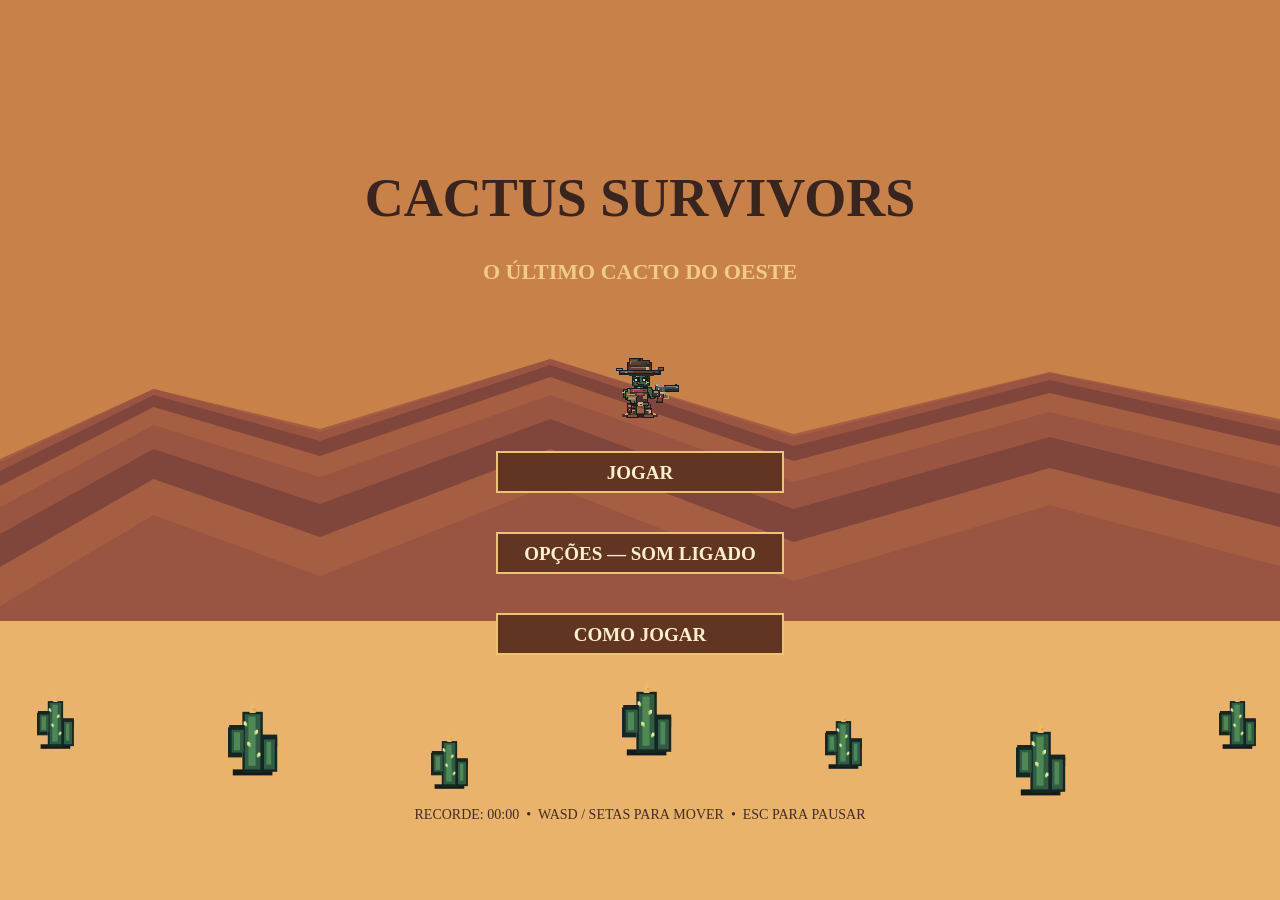
==== index.html @ ea129ab4 "Primeiro commit" ====
<!doctype html>
<html lang="pt-BR">
<head>
  <meta charset="utf-8"><meta name="viewport" content="width=device-width,initial-scale=1,maximum-scale=1,user-scalable=no">
  <meta name="theme-color" content="#271b1a"><title>Cactus Survivors: O Último Cacto do Oeste</title><link rel="stylesheet" href="style.css"><link rel="stylesheet" href="knowledge.css">
</head>
<body><main id="shell"><canvas id="game" aria-label="Cactus Survivors"></canvas><div id="touch" aria-label="Controles virtuais"><i></i></div><button id="interact" type="button" hidden>ABRIR BAÚ</button><div id="toast" aria-live="polite"></div></main><script src="js/network_questions.js"></script><script src="js/knowledge_chests.js"></script><script src="js/characters.js?v=forasteiros-3"></script><script src="js/player_sprite.js?v=forasteiros-3"></script><script src="js/weapon_visuals.js?v=forasteiros-3"></script><script src="js/elements.js"></script><script src="js/element_visuals.js"></script><script src="js/bosses.js"></script><script src="js/chests.js"></script><script src="js/main.js?v=forasteiros-3"></script></body>
</html>
---- style.css ----
*{box-sizing:border-box}html,body{margin:0;width:100%;height:100%;overflow:hidden;background:#21191a;color:#fff4d6;font-family:Georgia,'Trebuchet MS',sans-serif}body{display:grid;place-items:center}#shell{position:relative;width:min(100vw,1600px);height:min(100dvh,1000px);overflow:hidden;background:#30201a;box-shadow:0 0 60px #0009}canvas{width:100%;height:100%;display:block;touch-action:none;image-rendering:pixelated;image-rendering:crisp-edges}#touch{display:none;position:absolute;left:22px;bottom:24px;width:132px;height:132px;border:2px solid #fff7;border-radius:50%;background:#261b1a66;touch-action:none}#touch i{position:absolute;left:41px;top:41px;width:46px;height:46px;border-radius:50%;background:#e8bd78aa;border:2px solid #fff9}#toast{position:absolute;top:14%;left:50%;transform:translateX(-50%);font-weight:bold;letter-spacing:2px;text-shadow:2px 3px #331b16;font-size:clamp(18px,3vw,36px);pointer-events:none;text-align:center}.small{font-size:.55em;letter-spacing:1px}@media(max-width:800px),(pointer:coarse){#touch{display:block}#shell{height:100dvh;width:100vw}}
---- knowledge.css ----
#interact {
  display: none;
  position: absolute;
  z-index: 5;
  right: 24px;
  bottom: 34px;
  min-height: 52px;
  padding: 0 18px;
  border: 3px solid #e6c26e;
  border-radius: 8px;
  background: #382522ed;
  color: #fff0c8;
  font: bold 15px Georgia, serif;
  box-shadow: 0 4px 0 #1c1415, 0 0 18px #f5c46155;
  touch-action: manipulation;
}
#interact:not([hidden]) { display: block; }
@media (pointer: coarse), (max-width: 800px) {
  #interact { right: 18px; bottom: 28px; min-height: 58px; font-size: 16px; }
}
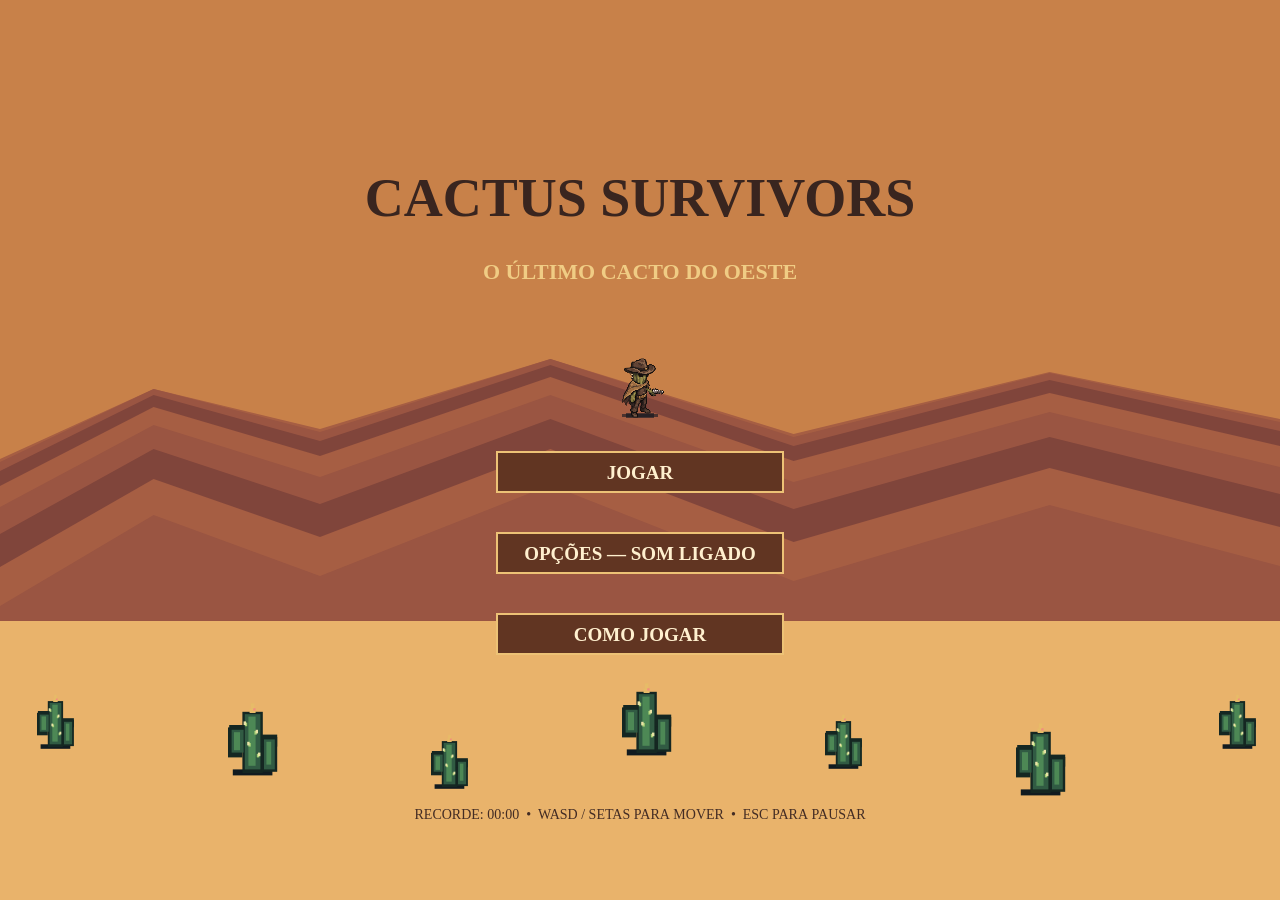
==== commit 0ac1e6e2: "atualização de sprites" ====
--- a/index.html
+++ b/index.html
@@ -4,5 +4,5 @@
   <meta charset="utf-8"><meta name="viewport" content="width=device-width,initial-scale=1,maximum-scale=1,user-scalable=no">
   <meta name="theme-color" content="#271b1a"><title>Cactus Survivors: O Último Cacto do Oeste</title><link rel="stylesheet" href="style.css"><link rel="stylesheet" href="knowledge.css">
 </head>
-<body><main id="shell"><canvas id="game" aria-label="Cactus Survivors"></canvas><div id="touch" aria-label="Controles virtuais"><i></i></div><button id="interact" type="button" hidden>ABRIR BAÚ</button><div id="toast" aria-live="polite"></div></main><script src="js/network_questions.js"></script><script src="js/knowledge_chests.js"></script><script src="js/characters.js?v=forasteiros-3"></script><script src="js/player_sprite.js?v=forasteiros-3"></script><script src="js/weapon_visuals.js?v=forasteiros-3"></script><script src="js/elements.js"></script><script src="js/element_visuals.js"></script><script src="js/bosses.js"></script><script src="js/chests.js"></script><script src="js/main.js?v=forasteiros-3"></script></body>
+<body><main id="shell"><canvas id="game" aria-label="Cactus Survivors"></canvas><div id="touch" aria-label="Controles virtuais"><i></i></div><button id="interact" type="button" hidden>ABRIR BAÚ</button><div id="toast" aria-live="polite"></div></main><script src="js/network_questions.js"></script><script src="js/knowledge_chests.js"></script><script src="js/characters.js?v=forasteiros-3"></script><script src="assets/characters/nopal/atlas.js?v=sprites-fix-2"></script><script src="js/nopal_sprite.js?v=bento-1"></script><script src="assets/characters/rosa/atlas.js?v=sprites-fix-2"></script><script src="js/rosa_sprite.js?v=sprites-fix-2"></script><script src="assets/characters/bento/atlas.js?v=bento-1"></script><script src="js/bento_sprite.js?v=bento-1"></script><script src="js/player_sprite.js?v=bento-1"></script><script src="js/weapon_visuals.js?v=forasteiros-3"></script><script src="js/elements.js"></script><script src="js/element_visuals.js"></script><script src="js/enemy_sprites.js?v=oponentes-1"></script><script src="js/bosses.js?v=oponentes-1"></script><script src="js/chests.js"></script><script src="js/main.js?v=bento-1"></script></body>
 </html>
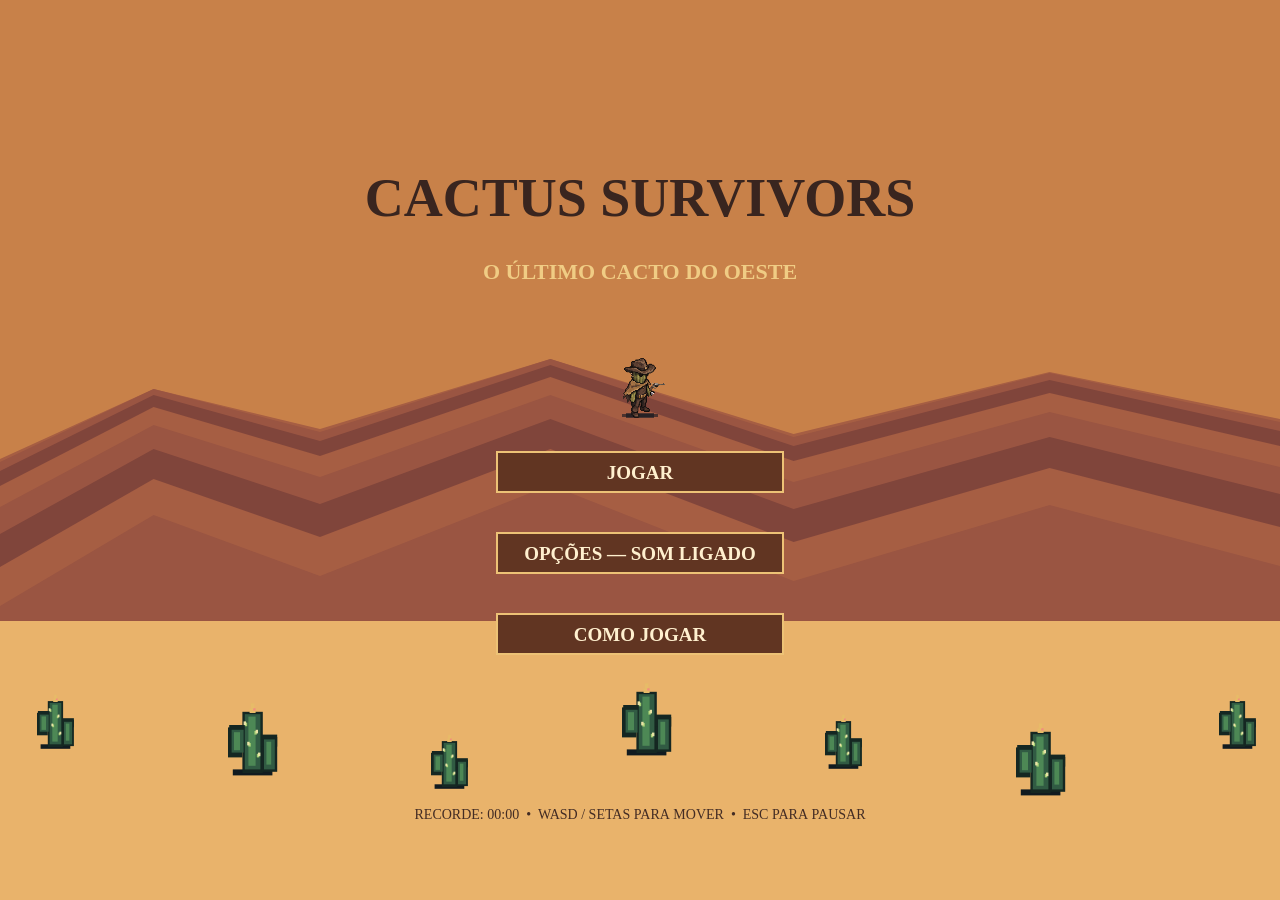
==== commit e04aa514: "Integra sprites direcionais, corrige membros e escala de armas e ajusta XP" ====
--- a/index.html
+++ b/index.html
@@ -4,5 +4,5 @@
   <meta charset="utf-8"><meta name="viewport" content="width=device-width,initial-scale=1,maximum-scale=1,user-scalable=no">
   <meta name="theme-color" content="#271b1a"><title>Cactus Survivors: O Último Cacto do Oeste</title><link rel="stylesheet" href="style.css"><link rel="stylesheet" href="knowledge.css">
 </head>
-<body><main id="shell"><canvas id="game" aria-label="Cactus Survivors"></canvas><div id="touch" aria-label="Controles virtuais"><i></i></div><button id="interact" type="button" hidden>ABRIR BAÚ</button><div id="toast" aria-live="polite"></div></main><script src="js/network_questions.js"></script><script src="js/knowledge_chests.js"></script><script src="js/characters.js?v=forasteiros-3"></script><script src="assets/characters/nopal/atlas.js?v=sprites-fix-2"></script><script src="js/nopal_sprite.js?v=bento-1"></script><script src="assets/characters/rosa/atlas.js?v=sprites-fix-2"></script><script src="js/rosa_sprite.js?v=sprites-fix-2"></script><script src="assets/characters/bento/atlas.js?v=bento-1"></script><script src="js/bento_sprite.js?v=bento-1"></script><script src="js/player_sprite.js?v=bento-1"></script><script src="js/weapon_visuals.js?v=forasteiros-3"></script><script src="js/elements.js"></script><script src="js/element_visuals.js"></script><script src="js/enemy_sprites.js?v=oponentes-1"></script><script src="js/bosses.js?v=oponentes-1"></script><script src="js/chests.js"></script><script src="js/main.js?v=bento-1"></script></body>
+<body><main id="shell"><canvas id="game" aria-label="Cactus Survivors"></canvas><div id="touch" aria-label="Controles virtuais"><i></i></div><button id="interact" type="button" hidden>ABRIR BAÚ</button><div id="toast" aria-live="polite"></div></main><script src="js/network_questions.js"></script><script src="js/knowledge_chests.js"></script><script src="js/characters.js?v=forasteiros-3"></script><script src="assets/characters/nopal/atlas.js?v=sprites-fix-2"></script><script src="assets/characters/nopal/walk_atlas.js?v=nopal-walk-1"></script><script src="js/nopal_sprite.js?v=limbs-3"></script><script src="assets/characters/rosa/atlas.js?v=sprites-fix-2"></script><script src="js/rosa_sprite.js?v=sprites-fix-2"></script><script src="assets/characters/bento/atlas.js?v=bento-1"></script><script src="js/bento_sprite.js?v=bento-1"></script><script src="assets/characters/iris/atlas.js?v=iris-1"></script><script src="js/iris_sprite.js?v=limbs-3"></script><script src="assets/weapons/atlas.js?v=limbs-3"></script><script src="js/weapon_sprites.js?v=limbs-3"></script><script src="js/player_sprite.js?v=limbs-3"></script><script src="js/weapon_visuals.js?v=limbs-3"></script><script src="js/elements.js"></script><script src="js/element_visuals.js"></script><script src="js/enemy_sprites.js?v=oponentes-1"></script><script src="js/bosses.js?v=oponentes-1"></script><script src="js/chests.js"></script><script src="js/main.js?v=limbs-3"></script></body>
 </html>
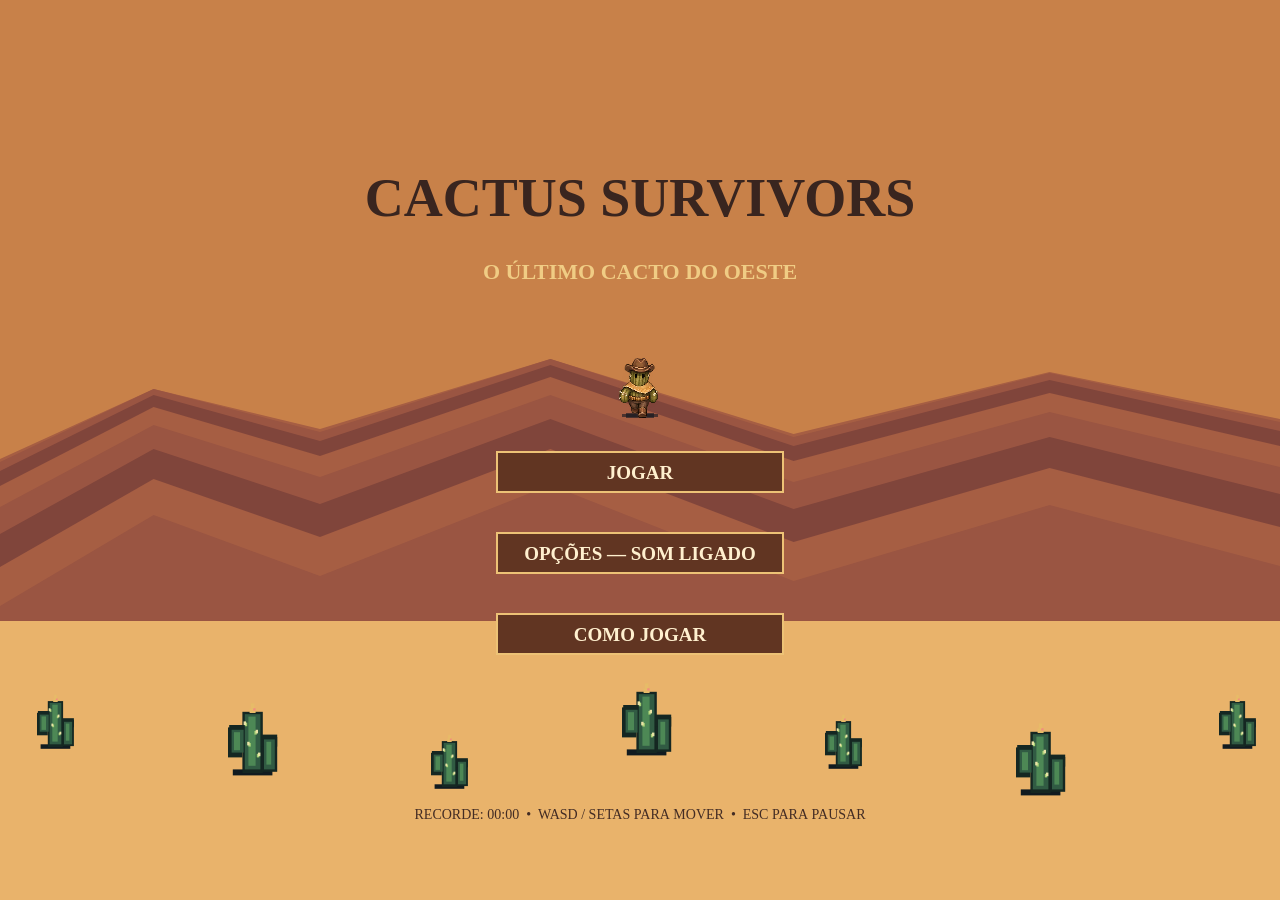
==== commit b4415a39: "atualização de sprites" ====
--- a/index.html
+++ b/index.html
@@ -4,5 +4,5 @@
   <meta charset="utf-8"><meta name="viewport" content="width=device-width,initial-scale=1,maximum-scale=1,user-scalable=no">
   <meta name="theme-color" content="#271b1a"><title>Cactus Survivors: O Último Cacto do Oeste</title><link rel="stylesheet" href="style.css"><link rel="stylesheet" href="knowledge.css">
 </head>
-<body><main id="shell"><canvas id="game" aria-label="Cactus Survivors"></canvas><div id="touch" aria-label="Controles virtuais"><i></i></div><button id="interact" type="button" hidden>ABRIR BAÚ</button><div id="toast" aria-live="polite"></div></main><script src="js/network_questions.js"></script><script src="js/knowledge_chests.js"></script><script src="js/characters.js?v=forasteiros-3"></script><script src="assets/characters/nopal/atlas.js?v=sprites-fix-2"></script><script src="assets/characters/nopal/walk_atlas.js?v=nopal-walk-1"></script><script src="js/nopal_sprite.js?v=limbs-3"></script><script src="assets/characters/rosa/atlas.js?v=sprites-fix-2"></script><script src="js/rosa_sprite.js?v=sprites-fix-2"></script><script src="assets/characters/bento/atlas.js?v=bento-1"></script><script src="js/bento_sprite.js?v=bento-1"></script><script src="assets/characters/iris/atlas.js?v=iris-1"></script><script src="js/iris_sprite.js?v=limbs-3"></script><script src="assets/weapons/atlas.js?v=limbs-3"></script><script src="js/weapon_sprites.js?v=limbs-3"></script><script src="js/player_sprite.js?v=limbs-3"></script><script src="js/weapon_visuals.js?v=limbs-3"></script><script src="js/elements.js"></script><script src="js/element_visuals.js"></script><script src="js/enemy_sprites.js?v=oponentes-1"></script><script src="js/bosses.js?v=oponentes-1"></script><script src="js/chests.js"></script><script src="js/main.js?v=limbs-3"></script></body>
+<body><main id="shell"><canvas id="game" aria-label="Cactus Survivors"></canvas><div id="touch" aria-label="Controles virtuais"><i></i></div><button id="interact" type="button" hidden>ABRIR BAÚ</button><div id="toast" aria-live="polite"></div></main><script src="js/network_questions.js"></script><script src="js/knowledge_chests.js"></script><script src="js/characters.js?v=forasteiros-3"></script><script src="js/hero_sprite.js?v=full-heroes-1"></script><script src="assets/characters/nopal/atlas.js?v=attack-zip-2"></script><script src="js/nopal_sprite.js?v=attack-zip-2"></script><script src="assets/characters/rosa/atlas.js?v=attack-zip-2"></script><script src="js/rosa_sprite.js?v=attack-zip-2"></script><script src="assets/characters/bento/atlas.js?v=attack-zip-2"></script><script src="js/bento_sprite.js?v=attack-zip-2"></script><script src="assets/characters/iris/atlas.js?v=attack-zip-2"></script><script src="js/iris_sprite.js?v=attack-zip-2"></script><script src="assets/weapons/atlas.js?v=full-heroes-1"></script><script src="js/weapon_sprites.js?v=full-heroes-1"></script><script src="js/player_sprite.js?v=limbs-3"></script><script src="js/weapon_visuals.js?v=limbs-3"></script><script src="js/elements.js"></script><script src="js/element_visuals.js"></script><script src="js/enemy_sprites.js?v=oponentes-1"></script><script src="js/bosses.js?v=oponentes-1"></script><script src="js/chests.js"></script><script src="js/main.js?v=full-heroes-1"></script></body>
 </html>
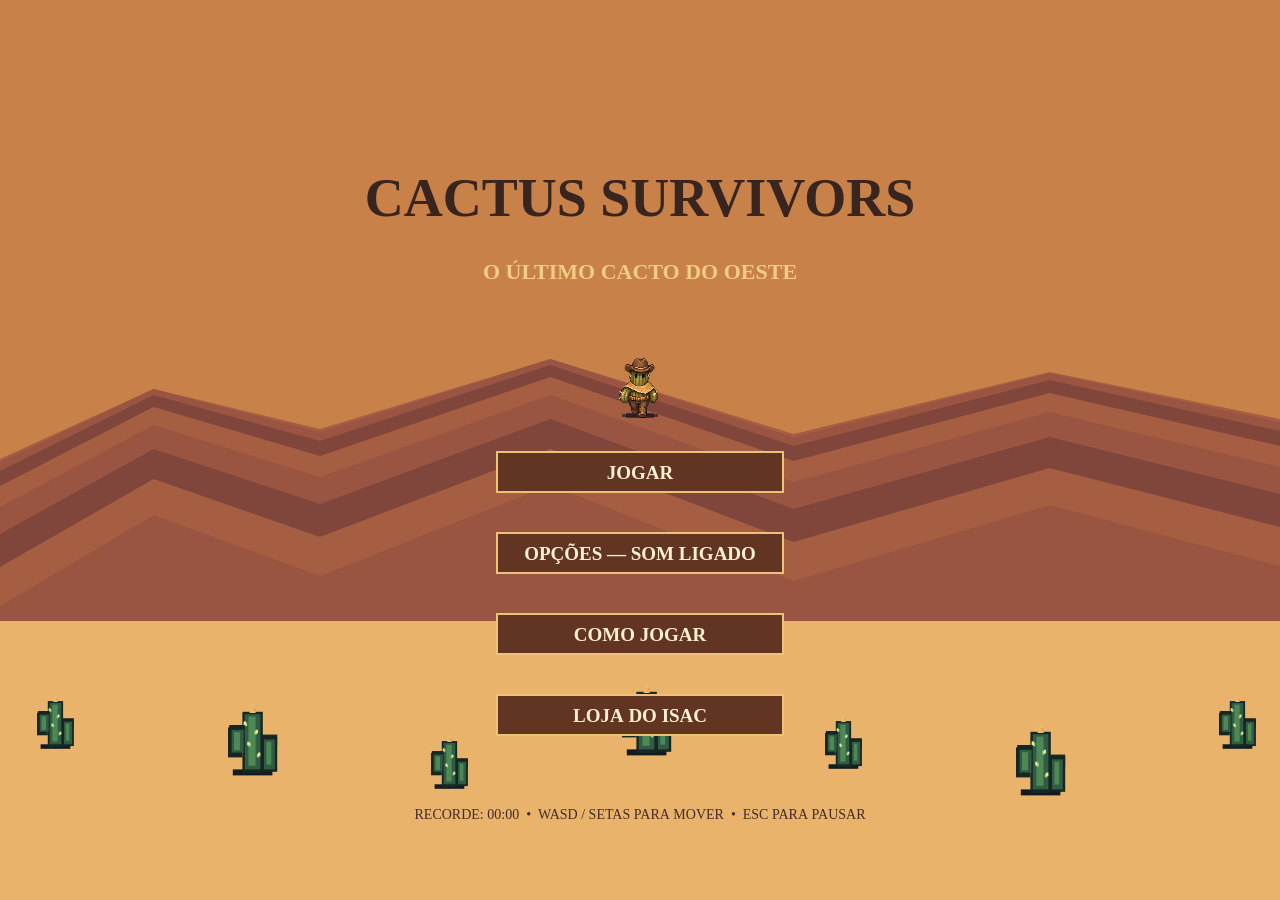
==== commit eeea68c8: "Adiciona loja do Isac e mapa noturno" ====
--- a/index.html
+++ b/index.html
@@ -2,7 +2,8 @@
 <html lang="pt-BR">
 <head>
   <meta charset="utf-8"><meta name="viewport" content="width=device-width,initial-scale=1,maximum-scale=1,user-scalable=no">
-  <meta name="theme-color" content="#271b1a"><title>Cactus Survivors: O Último Cacto do Oeste</title><link rel="stylesheet" href="style.css"><link rel="stylesheet" href="knowledge.css">
+  <meta name="theme-color" content="#271b1a"><title>Cactus Survivors: O Último Cacto do Oeste</title><link rel="stylesheet" href="style.css?v=d9fedc39ce6f"><link rel="stylesheet" href="knowledge.css?v=680a442a475b">
+<link rel="stylesheet" href="isac.css?v=e07f09617582">
 </head>
-<body><main id="shell"><canvas id="game" aria-label="Cactus Survivors"></canvas><div id="touch" aria-label="Controles virtuais"><i></i></div><button id="interact" type="button" hidden>ABRIR BAÚ</button><div id="toast" aria-live="polite"></div></main><script src="js/network_questions.js"></script><script src="js/knowledge_chests.js"></script><script src="js/characters.js?v=forasteiros-3"></script><script src="js/hero_sprite.js?v=full-heroes-1"></script><script src="assets/characters/nopal/atlas.js?v=attack-zip-2"></script><script src="js/nopal_sprite.js?v=attack-zip-2"></script><script src="assets/characters/rosa/atlas.js?v=attack-zip-2"></script><script src="js/rosa_sprite.js?v=attack-zip-2"></script><script src="assets/characters/bento/atlas.js?v=attack-zip-2"></script><script src="js/bento_sprite.js?v=attack-zip-2"></script><script src="assets/characters/iris/atlas.js?v=attack-zip-2"></script><script src="js/iris_sprite.js?v=attack-zip-2"></script><script src="assets/weapons/atlas.js?v=full-heroes-1"></script><script src="js/weapon_sprites.js?v=full-heroes-1"></script><script src="js/player_sprite.js?v=limbs-3"></script><script src="js/weapon_visuals.js?v=limbs-3"></script><script src="js/elements.js"></script><script src="js/element_visuals.js"></script><script src="js/enemy_sprites.js?v=oponentes-1"></script><script src="js/bosses.js?v=oponentes-1"></script><script src="js/chests.js"></script><script src="js/main.js?v=full-heroes-1"></script></body>
+<body><main id="shell"><canvas id="game" aria-label="Cactus Survivors"></canvas><div id="touch" aria-label="Controles virtuais"><i></i></div><button id="interact" type="button" hidden>ABRIR BAÚ</button><div id="toast" aria-live="polite"></div></main><script src="js/network_questions.js?v=7e2fc2d78112"></script><script src="js/knowledge_chests.js?v=2984dd0d96a0"></script><script src="js/characters.js?v=0403249a228d"></script><script src="js/hero_sprite.js?v=9be5f12971d1"></script><script src="assets/characters/nopal/atlas.js?v=f0010cd50173"></script><script src="js/nopal_sprite.js?v=aa68fd04f9b2"></script><script src="assets/characters/rosa/atlas.js?v=f31b38a8cde5"></script><script src="js/rosa_sprite.js?v=4b9fb126db58"></script><script src="assets/characters/bento/atlas.js?v=f5388ed360e8"></script><script src="js/bento_sprite.js?v=91dee4334da2"></script><script src="assets/characters/iris/atlas.js?v=13f47400ab70"></script><script src="js/iris_sprite.js?v=542cecf246bf"></script><script src="assets/weapons/atlas.js?v=117a889e0cb7"></script><script src="js/weapon_sprites.js?v=5b3ad38270f2"></script><script src="js/player_sprite.js?v=b60fff1ba753"></script><script src="js/weapon_visuals.js?v=b6d52a4c3034"></script><script src="js/elements.js?v=23c87957651c"></script><script src="js/element_visuals.js?v=f722e1b346d9"></script><script src="assets/enemy_atlas.js?v=2962190a5d9a"></script><script src="js/enemy_sprites.js?v=195541cc873a"></script><script src="js/bosses.js?v=448f88e6413d"></script><script src="js/chests.js?v=90a5de597657"></script><script src="js/desert_background.js?v=f326bb9c8323"></script><script src="js/isac_shop.js?v=cae0e222322a"></script><script src="js/main.js?v=1d02e4c597db"></script></body>
 </html>
--- a/isac.css
+++ b/isac.css
@@ -0,0 +1,17 @@
+#isac-panel[hidden]{display:none}
+#isac-panel{position:absolute;inset:0;z-index:8;overflow:auto;background:#1e1719f5;padding:clamp(10px,3vw,32px);color:#ffedc7;font:17px/1.5 Georgia,serif;overscroll-behavior:contain}
+.isac-wood{max-width:1040px;margin:auto;padding:clamp(14px,3vw,32px);border:4px solid #c79250;background:repeating-linear-gradient(0deg,#503222 0,#503222 46px,#593926 47px,#3c281f 49px);box-shadow:inset 0 0 0 3px #291e1b,0 6px 24px #0008}
+.isac-wood h1{font-size:clamp(20px,3vw,30px);text-align:center;margin:0 0 20px;border-bottom:2px solid #68bcb0;padding-bottom:14px;color:#ffe0a0;letter-spacing:1px}
+.isac-wood h2{font-size:20px;margin:0 0 12px}.isac-wood p{overflow-wrap:anywhere}
+.isac-shop-header,.isac-quiz-body{display:grid;grid-template-columns:clamp(80px,19vw,190px) minmax(0,1fr);gap:clamp(12px,3vw,28px);align-items:start}
+.isac-portrait{display:flex;flex-direction:column;align-items:center;gap:12px;text-align:center;padding:12px 4px;border:2px solid #a67a42;background:#211f22;min-width:0;color:#e9c78d}
+.isac-portrait img{display:block;max-width:100%;height:auto;object-fit:contain;image-rendering:pixelated}.isac-portrait small{font-size:12px}
+.isac-balance{color:#83e4cc;font-weight:bold;font-size:22px}.isac-category,.isac-reward,.isac-help{color:#e7cd9e;font-size:15px}
+.isac-dialogue{padding:14px;border-left:4px solid #68bcb0;background:#271e1de6}
+.isac-upgrades{display:grid;grid-template-columns:repeat(2,minmax(0,1fr));gap:16px;margin:20px 0}.isac-upgrade{padding:18px;border:2px solid #ad7c45;background:#2b2021e8}.isac-upgrade h2{color:#ffdc92}
+.isac-wood button{font:inherit;font-weight:bold;min-height:48px;padding:12px 16px;border:2px solid #dcb879;border-radius:3px;background:#38281e;color:#fff0cc;cursor:pointer;touch-action:manipulation;white-space:normal;overflow-wrap:anywhere}
+.isac-wood button:hover,.isac-wood button:focus-visible{background:#59422c;outline:3px solid #78d4c2;outline-offset:2px}.isac-wood button:disabled{cursor:default;opacity:1;color:#e9d7b3}
+.isac-answers{display:grid;gap:12px;margin:20px 0}.isac-answers button{text-align:left;width:100%}.isac-answers .isac-correct{background:#224e3d;border-color:#82dca2}.isac-answers .isac-wrong{background:#69332b;border-color:#f7ac87}
+.isac-explanation,.isac-confirm{padding:12px;border:1px solid #b48b56;background:#201b1be6}.isac-confirm{margin-top:12px}.isac-confirm button{margin:4px}
+@media(max-width:600px){#isac-panel{padding:8px;font-size:16px}.isac-wood{padding:12px}.isac-upgrades{grid-template-columns:1fr}.isac-quiz-body{grid-template-columns:64px minmax(0,1fr);gap:12px}.isac-portrait{padding:8px 2px;font-size:13px}.isac-portrait small{font-size:11px}.isac-question h2{font-size:18px}.isac-wood button{padding:10px}.isac-wood h1{font-size:20px}}
+@media(prefers-reduced-motion:reduce){#isac-panel{scroll-behavior:auto}}
